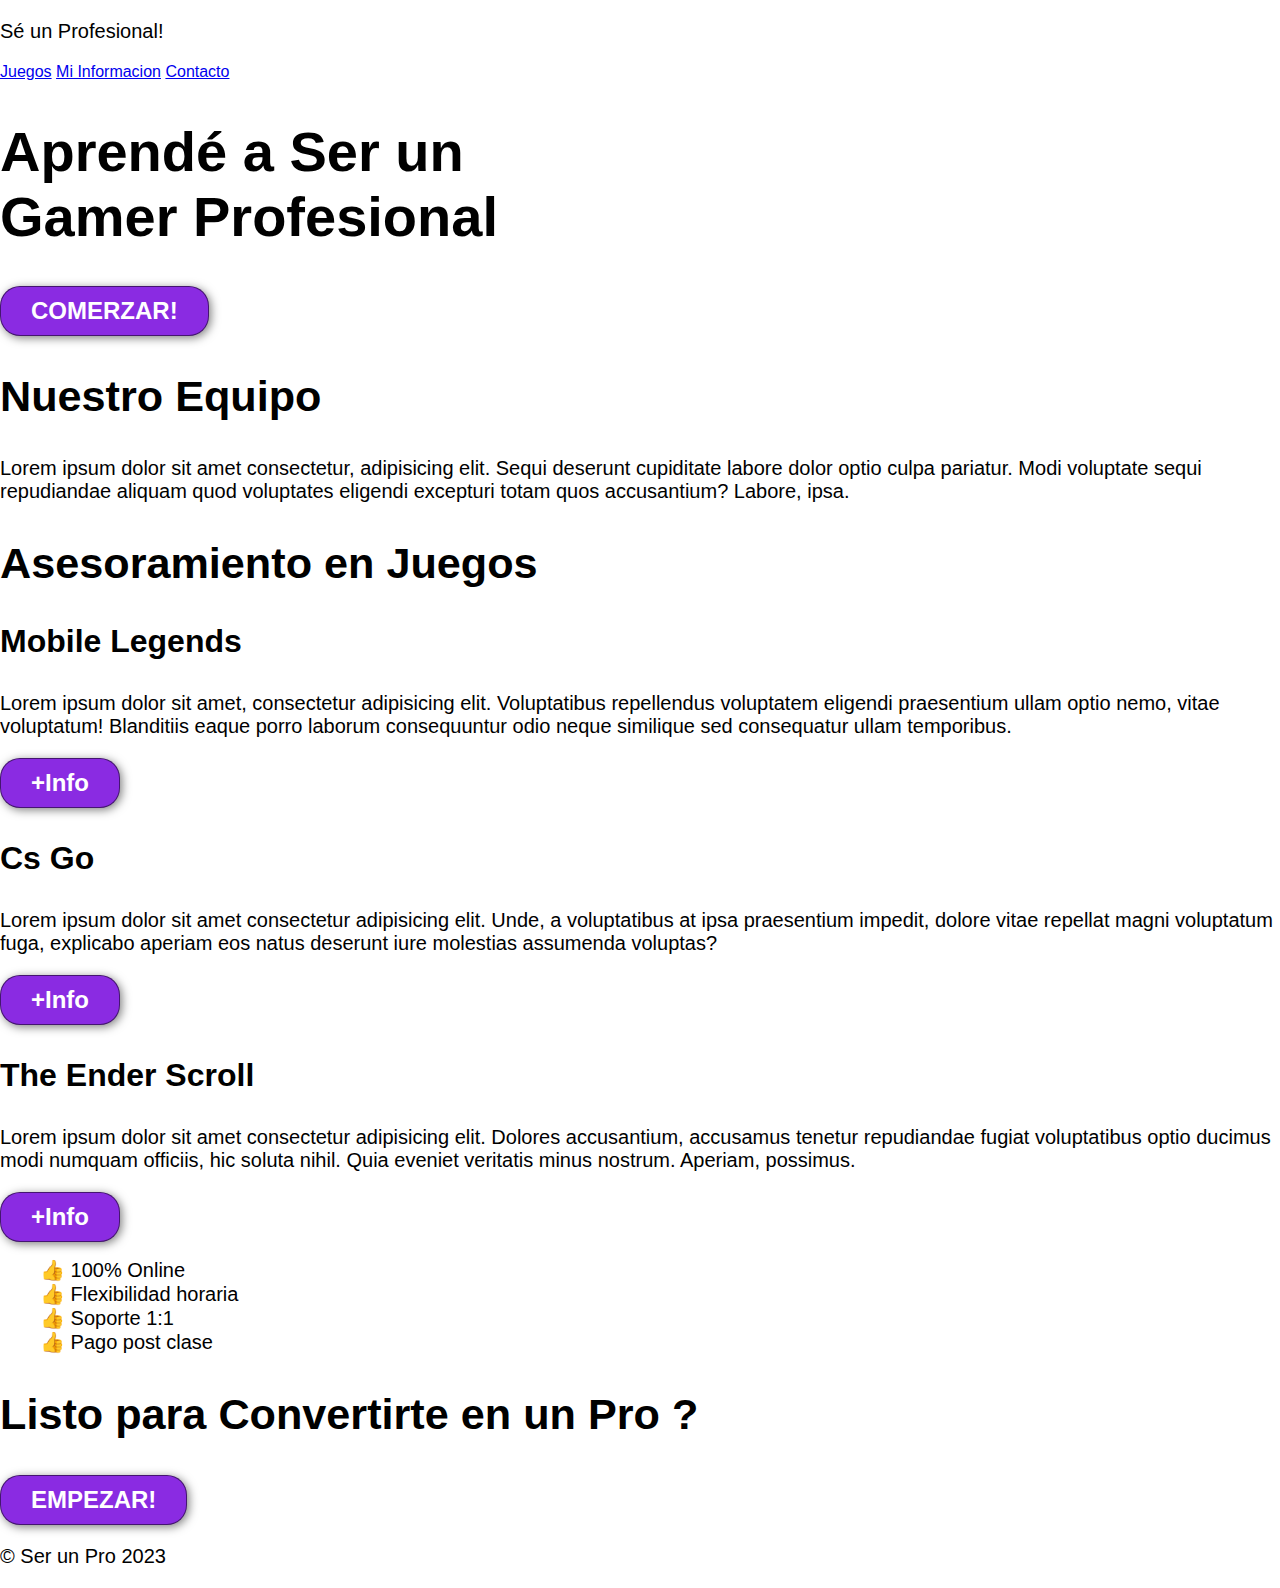
==== Mi Primer Intento/index.html @ d9bf8af9 "Modifiqué todo, con creacion de carpetas, organización y nuevos proyectos" ====
<!DOCTYPE html>
<html lang="es">
<head>
    <meta charset="UTF-8">
    <meta name="viewport" content="width=device-width, initial-scale=1.0">
    <title>La Primera</title>
    <link rel="stylesheet" href="style.css"> 
</head>
<body>
    <header>
        <div class="container">
             <p class="logo">Sé un Profesional!</p>
             <nav>
                <a href="#">Juegos</a>
                <a href="#">Mi Informacion</a>
                <a href="#">Contacto</a>
             </nav>
        </div>
    </header>
    <section id="hero">
        <h1>Aprendé a Ser un <br>Gamer Profesional</h1>
        <form action="https://web.whatsapp.com/send/?phone=3512120546&text=Quiero+Ser+un+Pro😝">
            <button>COMERZAR!</button>
        </form>
    </section>

    <section id="somos-pro">
        <div class="container">
          <div class="img-contenedor"></div>
          <h2>Nuestro Equipo</h2>
          <p>Lorem ipsum dolor sit amet consectetur, adipisicing elit. Sequi deserunt cupiditate labore dolor optio culpa pariatur. Modi voluptate sequi repudiandae aliquam quod voluptates eligendi excepturi totam quos accusantium? Labore, ipsa.</p>
        </div>
    </section>

    <section id="otras-ofertas">
        <div class="container">
            <h2>Asesoramiento en Juegos</h2>
            <div class="carta">
                <h3>Mobile Legends</h3>
                <p>Lorem ipsum dolor sit amet, consectetur adipisicing elit. Voluptatibus repellendus voluptatem eligendi praesentium ullam optio nemo, vitae voluptatum! Blanditiis eaque porro laborum consequuntur odio neque similique sed consequatur ullam temporibus.</p>
                <button>+Info</button>
            </div>
            <div class="carta">
                <h3>Cs Go</h3>
                <p>Lorem ipsum dolor sit amet consectetur adipisicing elit. Unde, a voluptatibus at ipsa praesentium impedit, dolore vitae repellat magni voluptatum fuga, explicabo aperiam eos natus deserunt iure molestias assumenda voluptas?</p>
                <button>+Info</button>
            </div>
            <div class="carta">
                <h3>The Ender Scroll</h3>
                <p>Lorem ipsum dolor sit amet consectetur adipisicing elit. Dolores accusantium, accusamus tenetur repudiandae fugiat voluptatibus optio ducimus modi numquam officiis, hic soluta nihil. Quia eveniet veritatis minus nostrum. Aperiam, possimus.</p>
                <button>+Info</button>
            </div>
        </div>
    </section>

    <section id="caracteristicas">
        <div class="container">
            <ul>
                <li>👍 100% Online</li>
                <li>👍 Flexibilidad horaria</li>
                <li>👍 Soporte 1:1</li>
                <li>👍 Pago post clase</li>
            </ul>
        </div>
    </section>

    <section id="empieza-ya">
        <h2>Listo para Convertirte en un Pro ?</h2>
        <button>EMPEZAR!</button>
    </section>
    
    <footer>
        <div class="container">
            <p>&copy; Ser un Pro 2023</p>
        </div>
    </footer>

</body>
</html>
---- Mi Primer Intento/style.css ----
*{
    box-sizing: border-box;
}

body{
    font-family: 'Roboto',sans-serif;
    margin: 0;
}

h1{ font-size: 3.5em;}
h2{ font-size: 2.7em;}
h3{ font-size: 2em;}
p{ font-size: 1.25em;}
ul{ list-style: none;}
li{ font-size: 1.25em;}

button{
    font-size: 1.5em;
    font-weight: bold;
    padding: 10px 30px;
    border-radius: 20px;
    border: 1.5px solid rgba(0,0,0,0.5);
    box-shadow: 2px 2px 10px rgba(0,0,0,0.5);
    color: white;
    background-color: blueviolet;
}

button:hover{
    background-color: rgb(112, 40, 180);
}
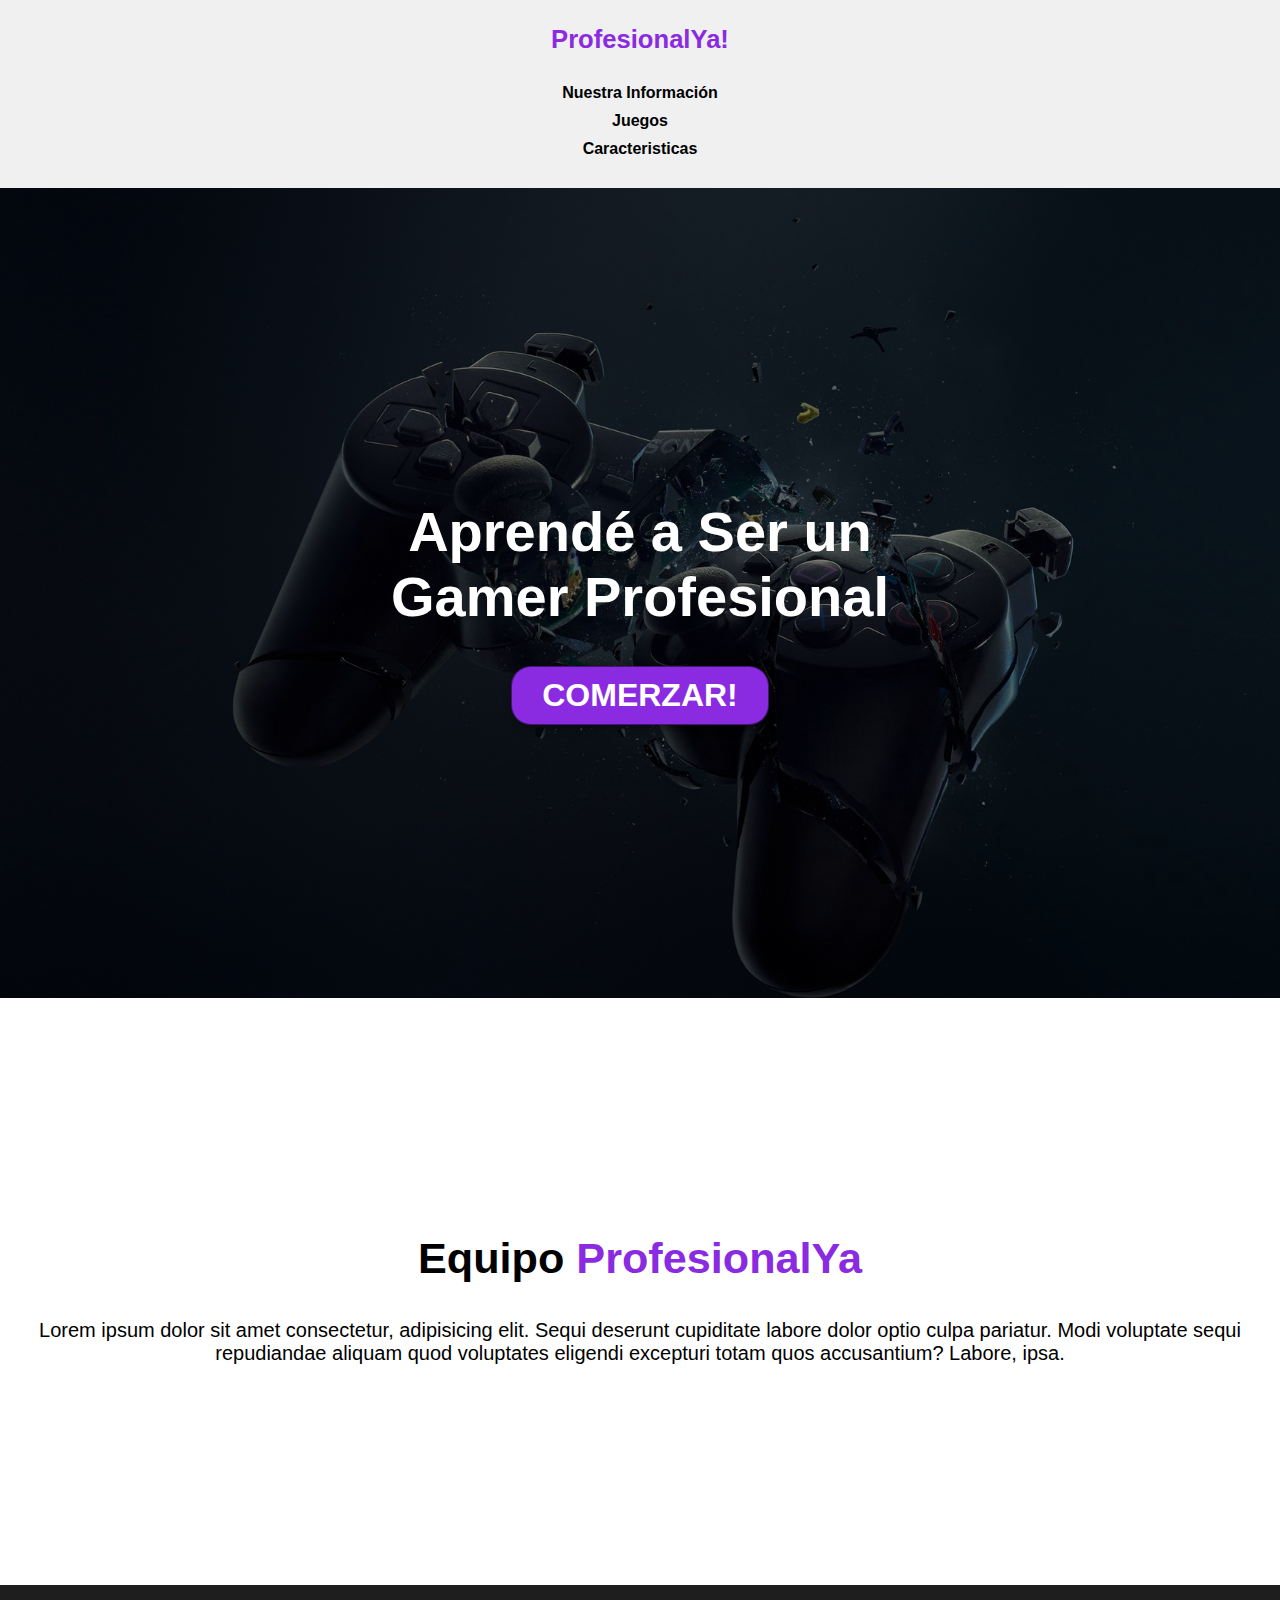
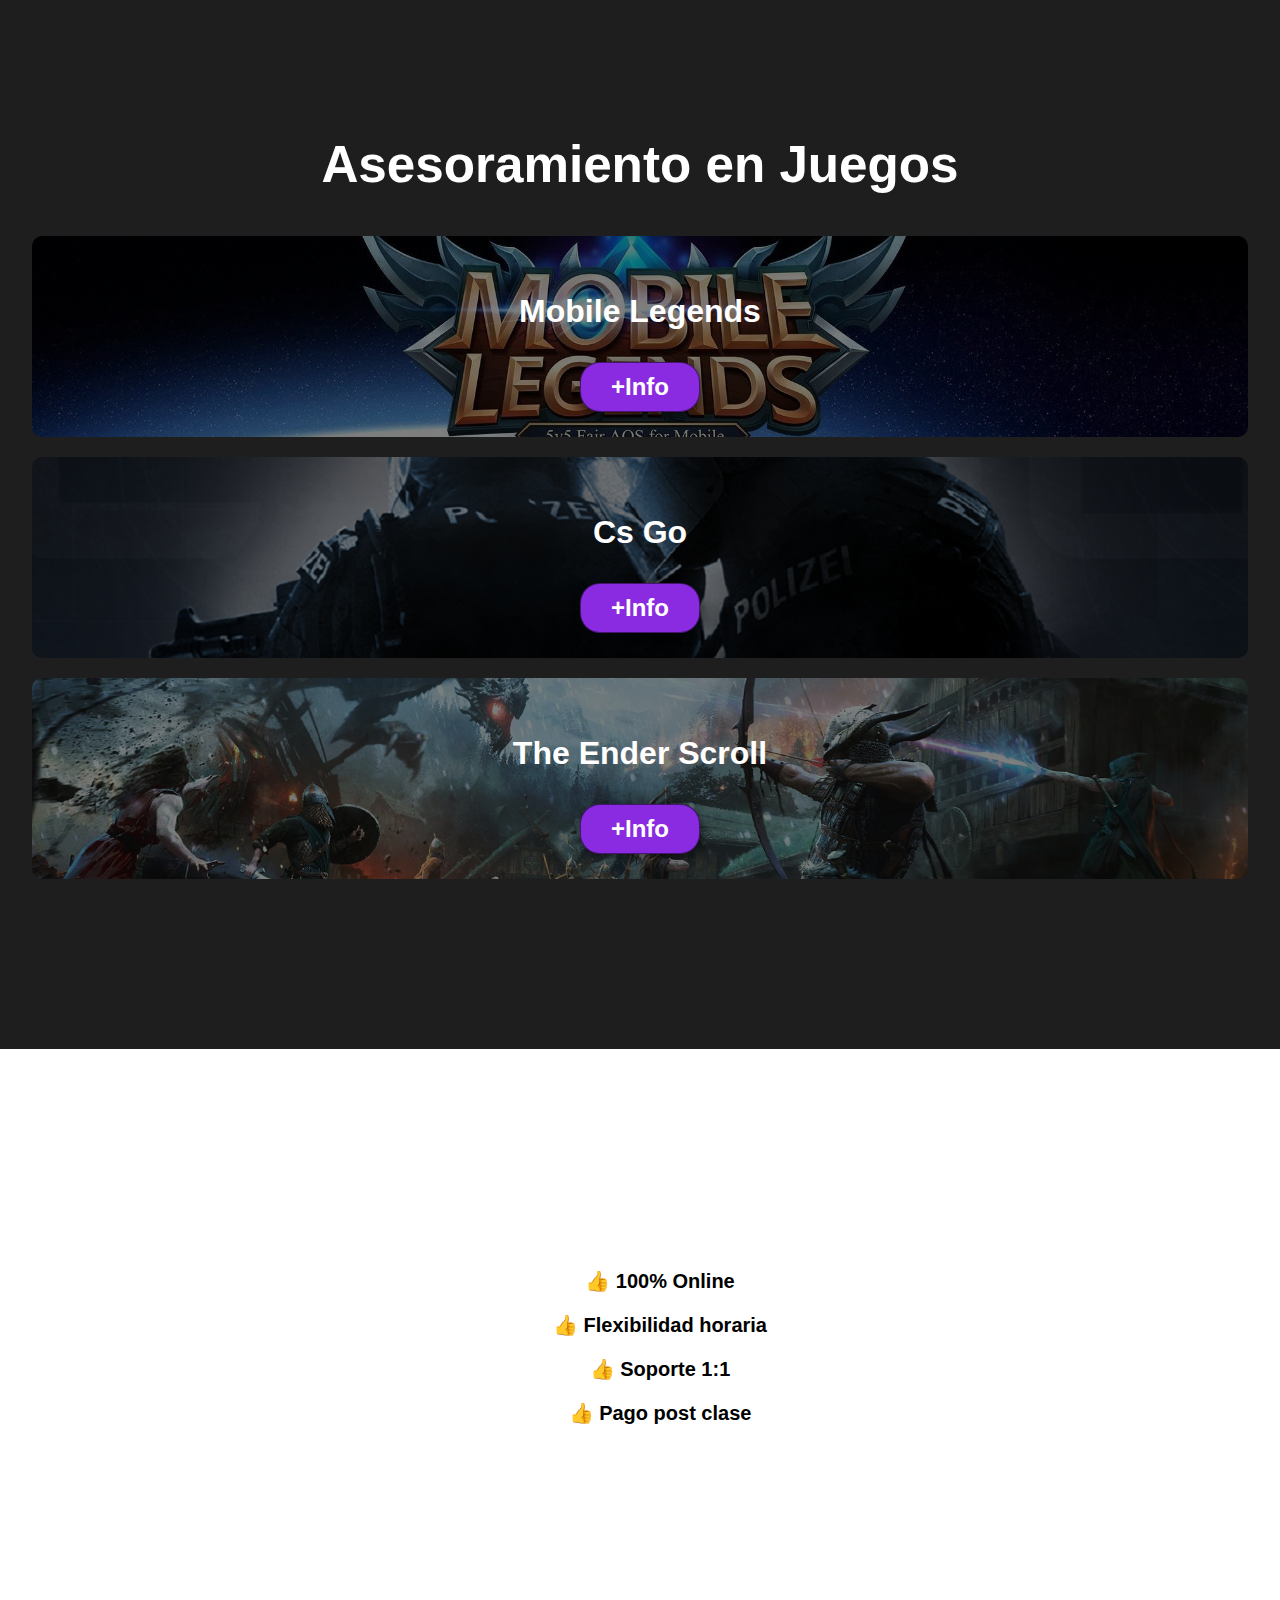
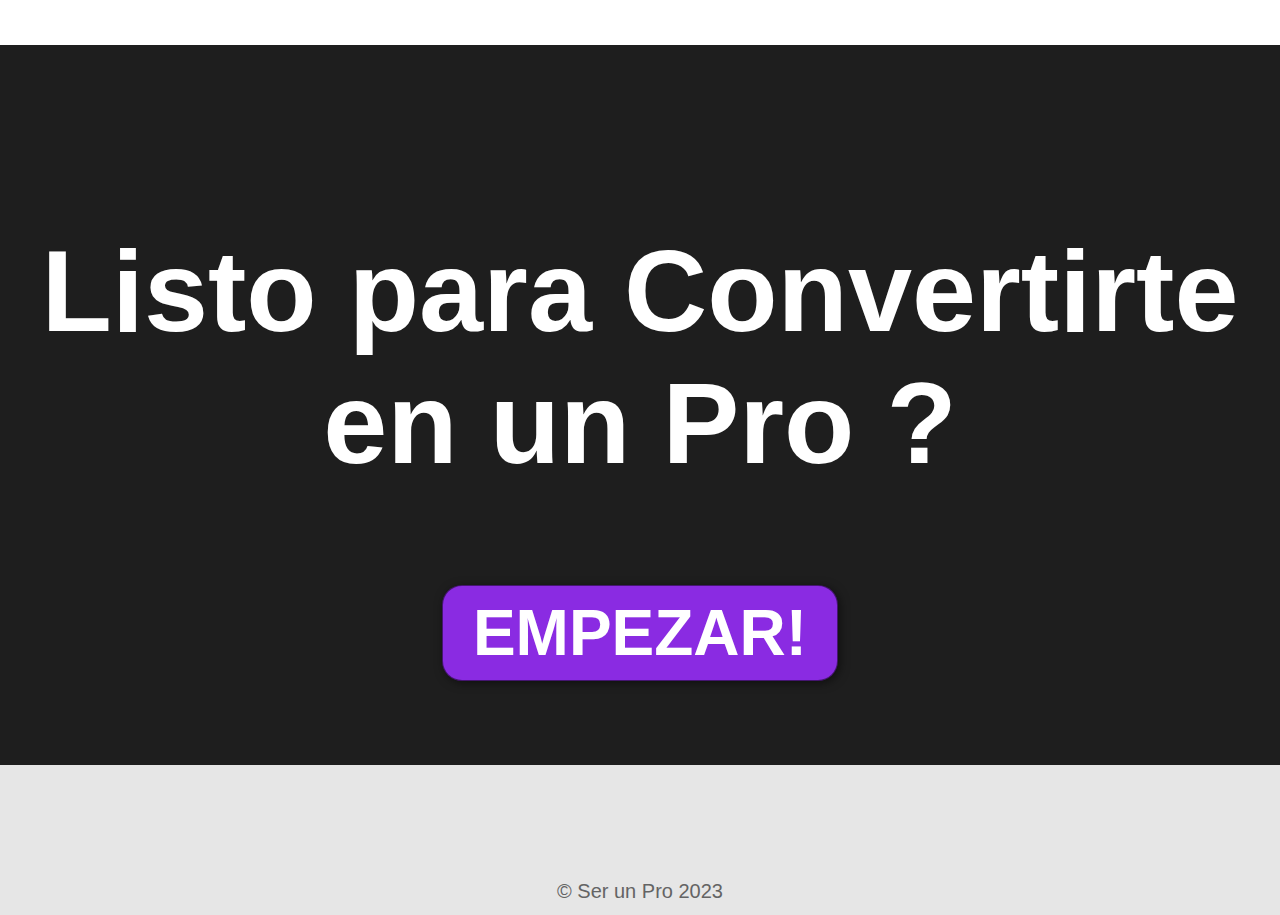
==== commit 7ff34133: "Agregado de fotos, modificacion de index.html y style.css" ====
--- a/Mi Primer Intento/index.html
+++ b/Mi Primer Intento/index.html
@@ -9,12 +9,12 @@
 <body>
     <header>
         <div class="container">
-             <p class="logo">Sé un Profesional!</p>
-             <nav>
-                <a href="#">Juegos</a>
-                <a href="#">Mi Informacion</a>
-                <a href="#">Contacto</a>
-             </nav>
+            <p class="logo">ProfesionalYa!</p>
+            <nav>
+                <a href="#somos-pro">Nuestra Información</a>
+                <a href="#otras-ofertas">Juegos</a>
+                <a href="#caracteristicas">Caracteristicas</a>
+            </nav>
         </div>
     </header>
     <section id="hero">
@@ -27,7 +27,7 @@
     <section id="somos-pro">
         <div class="container">
           <div class="img-contenedor"></div>
-          <h2>Nuestro Equipo</h2>
+          <h2>Equipo <span class="color-acento">ProfesionalYa</span></h2>
           <p>Lorem ipsum dolor sit amet consectetur, adipisicing elit. Sequi deserunt cupiditate labore dolor optio culpa pariatur. Modi voluptate sequi repudiandae aliquam quod voluptates eligendi excepturi totam quos accusantium? Labore, ipsa.</p>
         </div>
     </section>
@@ -35,20 +35,22 @@
     <section id="otras-ofertas">
         <div class="container">
             <h2>Asesoramiento en Juegos</h2>
-            <div class="carta">
-                <h3>Mobile Legends</h3>
-                <p>Lorem ipsum dolor sit amet, consectetur adipisicing elit. Voluptatibus repellendus voluptatem eligendi praesentium ullam optio nemo, vitae voluptatum! Blanditiis eaque porro laborum consequuntur odio neque similique sed consequatur ullam temporibus.</p>
-                <button>+Info</button>
-            </div>
-            <div class="carta">
-                <h3>Cs Go</h3>
-                <p>Lorem ipsum dolor sit amet consectetur adipisicing elit. Unde, a voluptatibus at ipsa praesentium impedit, dolore vitae repellat magni voluptatum fuga, explicabo aperiam eos natus deserunt iure molestias assumenda voluptas?</p>
-                <button>+Info</button>
-            </div>
-            <div class="carta">
-                <h3>The Ender Scroll</h3>
-                <p>Lorem ipsum dolor sit amet consectetur adipisicing elit. Dolores accusantium, accusamus tenetur repudiandae fugiat voluptatibus optio ducimus modi numquam officiis, hic soluta nihil. Quia eveniet veritatis minus nostrum. Aperiam, possimus.</p>
-                <button>+Info</button>
+            <div class="programas">
+                <div class="carta">
+                    <h3>Mobile Legends</h3>
+                    <p>Lorem ipsum dolor sit amet, consectetur adipisicing elit. Voluptatibus repellendus voluptatem eligendi praesentium ullam optio nemo, vitae voluptatum! Blanditiis eaque porro laborum consequuntur odio neque similique sed consequatur ullam temporibus.</p>
+                    <button>+Info</button>
+                </div>
+                <div class="carta">
+                    <h3>Cs Go</h3>
+                    <p>Lorem ipsum dolor sit amet consectetur adipisicing elit. Unde, a voluptatibus at ipsa praesentium impedit, dolore vitae repellat magni voluptatum fuga, explicabo aperiam eos natus deserunt iure molestias assumenda voluptas?</p>
+                    <button>+Info</button>
+                </div>
+                <div class="carta">
+                    <h3>The Ender Scroll</h3>
+                    <p>Lorem ipsum dolor sit amet consectetur adipisicing elit. Dolores accusantium, accusamus tenetur repudiandae fugiat voluptatibus optio ducimus modi numquam officiis, hic soluta nihil. Quia eveniet veritatis minus nostrum. Aperiam, possimus.</p>
+                    <button>+Info</button>
+                </div>
             </div>
         </div>
     </section>
@@ -64,7 +66,7 @@
         </div>
     </section>
 
-    <section id="empieza-ya">
+    <section id="final">
         <h2>Listo para Convertirte en un Pro ?</h2>
         <button>EMPEZAR!</button>
     </section>
--- a/Mi Primer Intento/style.css
+++ b/Mi Primer Intento/style.css
@@ -1,5 +1,9 @@
 *{
     box-sizing: border-box;
+}
+
+html{
+   scroll-behavior: smooth;
 }
 
 body{
@@ -27,4 +31,179 @@
 
 button:hover{
     background-color: rgb(112, 40, 180);
+}
+
+.container{
+    max-width: 1400px;
+    margin: auto;
+}
+
+.color-acento{color:blueviolet}
+
+header{
+    background-color:rgb(240,240,240)
+}
+
+header .logo{
+    margin: 0;
+    padding: 25px 30px;
+    font-weight: bold;
+    color:blueviolet;
+    font-size: 1.6em;
+}
+
+header .container{
+    display:flex;
+    flex-direction:column;
+    align-items: center;
+}
+
+header nav{
+    display: flex;
+    flex-direction: column;
+    text-align: center;
+    padding-bottom: 25px;
+}
+
+header a{
+    padding: 5px 12px;
+    text-decoration:none;
+    font-weight:bold;
+    color:black
+}
+
+header a:hover{
+    color: blueviolet;
+}
+
+#hero{
+    display: flex;
+    align-items: center;
+    justify-content: center;
+    text-align: center;
+    flex-direction: column;
+    height: 90vh;
+    background-image: linear-gradient(
+        0deg,
+        rgba(0,0,0,0.5),
+        rgba(0,0,0,0.5)
+    )
+    ,url(img/gamerzone.jpg);
+    background-repeat: no-repeat;
+    background-size: cover;
+    background-position: center center;
+}
+
+#hero h1{
+    color: white;
+}
+
+#hero button{
+    font-size: 2em;
+}
+
+#somos-pro .container{
+    text-align: center;
+    padding: 200px 12px;
+}
+
+#otras-ofertas{
+    background-color: rgb(30, 30, 30);
+    color: white;
+    text-align: center;
+}
+
+#otras-ofertas .container{
+    padding: 150px 12px;
+}
+
+#otras-ofertas h2{
+    margin-top: 0;
+    font-size: 3.2em;
+}
+
+#otras-ofertas p{
+    display: none;
+}
+
+#otras-ofertas .carta{
+    background-position: center center;
+    background-size: cover;
+    padding: 25px;
+    margin: 20px;
+    border-radius: 10px;
+}
+
+.carta:first-child{
+    background-image: linear-gradient(
+        0deg,
+        rgba(0,0,0,0.5),
+        rgba(0,0,0,0.5)
+    )
+    ,url(img/101161-mobile-legends.jpg);
+}
+
+.carta:nth-child(2){
+    background-image: linear-gradient(
+        0deg,
+        rgba(0,0,0,0.5),
+        rgba(0,0,0,0.5)
+    )
+    ,url(img/98215-counter-strike.png);
+}
+
+
+.carta:nth-child(3){
+    background-image: linear-gradient(
+        0deg,
+        rgba(0,0,0,0.5),
+        rgba(0,0,0,0.5)
+    )
+    ,url(img/120869-the-elder-scrolls-v-skyrim.jpg);
+}
+
+#caracteristicas .container{
+    text-align: center;
+    padding: 200px 12px;
+}
+
+#caracteristicas li{
+    margin: 20px 0px;
+    font-weight: bold;
+}
+
+#final{
+    display: flex;
+    align-items: center;
+    justify-content: center;
+    text-align: center;
+    flex-direction: column;
+    height: 80vh;
+    background-color: rgb(30, 30, 30);
+    color: white;
+}
+
+#final button{
+    font-size: 5vw;
+}
+
+#final h2{
+    font-size: 9vw;
+}
+
+footer{
+    background-color: rgb(230,230,230);
+}
+
+footer p{
+    margin: 0;
+    padding: 12px;
+    color: rgb(100,100 ,100 );
+}
+
+footer .container{
+    height: 150px;
+    display: flex;
+    justify-content: center;
+    align-items: flex-end;
 }